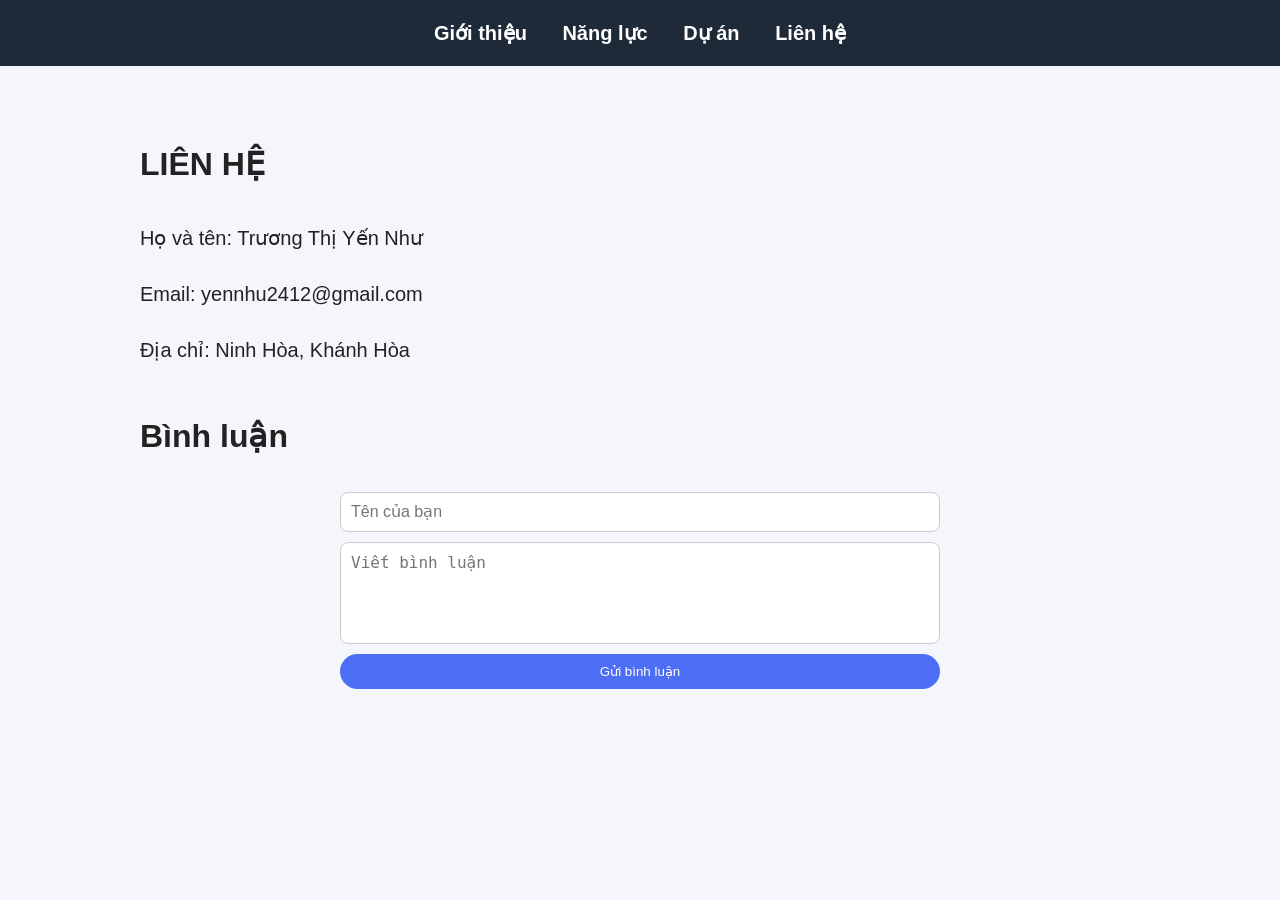
==== lienhe.html @ bb40e2df "Create lienhe.html" ====
<!DOCTYPE html>
<html>
<head>
<title>Liên hệ</title>
<link rel="stylesheet" href="style.css">
</head>

<body>

<nav>
<a href="index.html">Giới thiệu</a>
<a href="nangluc.html">Năng lực</a>
<a href="duan.html">Dự án</a>
<a href="lienhe.html">Liên hệ</a>
</nav>

<div class="container">

<h2>LIÊN HỆ</h2>

<p>Họ và tên: Trương Thị Yến Như</p>
<p>Email: yennhu2412@gmail.com</p>
<p>Địa chỉ: Ninh Hòa, Khánh Hòa</p>

<h2>Bình luận</h2>

<div class="comment-box">

<input id="name" placeholder="Tên của bạn">

<textarea id="text" placeholder="Viết bình luận"></textarea>

<button onclick="addComment()">Gửi bình luận</button>

</div>

<div id="comments"></div>

</div>

<script src="script.js"></script>

</body>
</html>
---- style.css ----
body{
font-family: Arial, sans-serif;
font-size:20px;
line-height:1.8;
margin:0;
background:#f4f6fb;
color:#222;
opacity:0;
animation:fadeIn 0.2s forwards;
}

@keyframes fadeIn{
from{opacity:0}
to{opacity:1}
}

.container{
width:90%;
max-width:1000px;
margin:auto;
padding:30px;
}

nav{
background:#1e2a38;
padding:15px;
text-align:center;
}

nav a{
color:white;
text-decoration:none;
margin:0 15px;
font-size:20px;
font-weight:bold;
}

nav a:hover{
color:#ffd166;
}

h1{
font-size:42px;
}

h2{
font-size:32px;
margin-top:40px;
}

p{
font-size:20px;
}

li{
font-size:20px;
}

img{
width:100%;
max-width:700px;
display:block;
margin:25px auto;
border-radius:10px;
}

.hero{
background-image:url(https://images.unsplash.com/photo-1556228720-195a672e8a03);
background-size:cover;
background-position:center;
height:400px;
display:flex;
flex-direction:column;
justify-content:center;
align-items:center;
color:white;
text-align:center;
}

.hero h1{
font-size:50px;
text-shadow:2px 2px 10px rgba(0,0,0,0.7);
}

.hero p{
font-size:24px;
text-shadow:2px 2px 10px rgba(0,0,0,0.7);
}

/* skill */

.skill{
margin-bottom:20px;
}

.skill-bar{
width:100%;
height:14px;
background:#ddd;
border-radius:10px;
overflow:hidden;
}

.skill-fill{
height:100%;
border-radius:10px;
}

.hoa{
width:85%;
background:#ff6b6b;
}

.dialy{
width:80%;
background:#4dabf7;
}

.giaotiep{
width:90%;
background:#51cf66;
}

.tamly{
width:75%;
background:#ffd43b;
}

/* comment */

.comment-box{
max-width:600px;
margin:auto;
display:flex;
flex-direction:column;
gap:10px;
}

.comment-box input,
.comment-box textarea{
padding:10px;
font-size:16px;
border-radius:8px;
border:1px solid #ccc;
}

.comment-box textarea{
height:80px;
resize:none;
}

.comment-box button{
background:#4c6ef5;
color:white;
border:none;
padding:10px;
border-radius:20px;
cursor:pointer;
}

.comment-box button:hover{
background:#364fc7;
}

.comment{
background:white;
padding:15px;
border-radius:10px;
margin:10px auto;
max-width:700px;
box-shadow:0 2px 6px rgba(0,0,0,0.1);
}
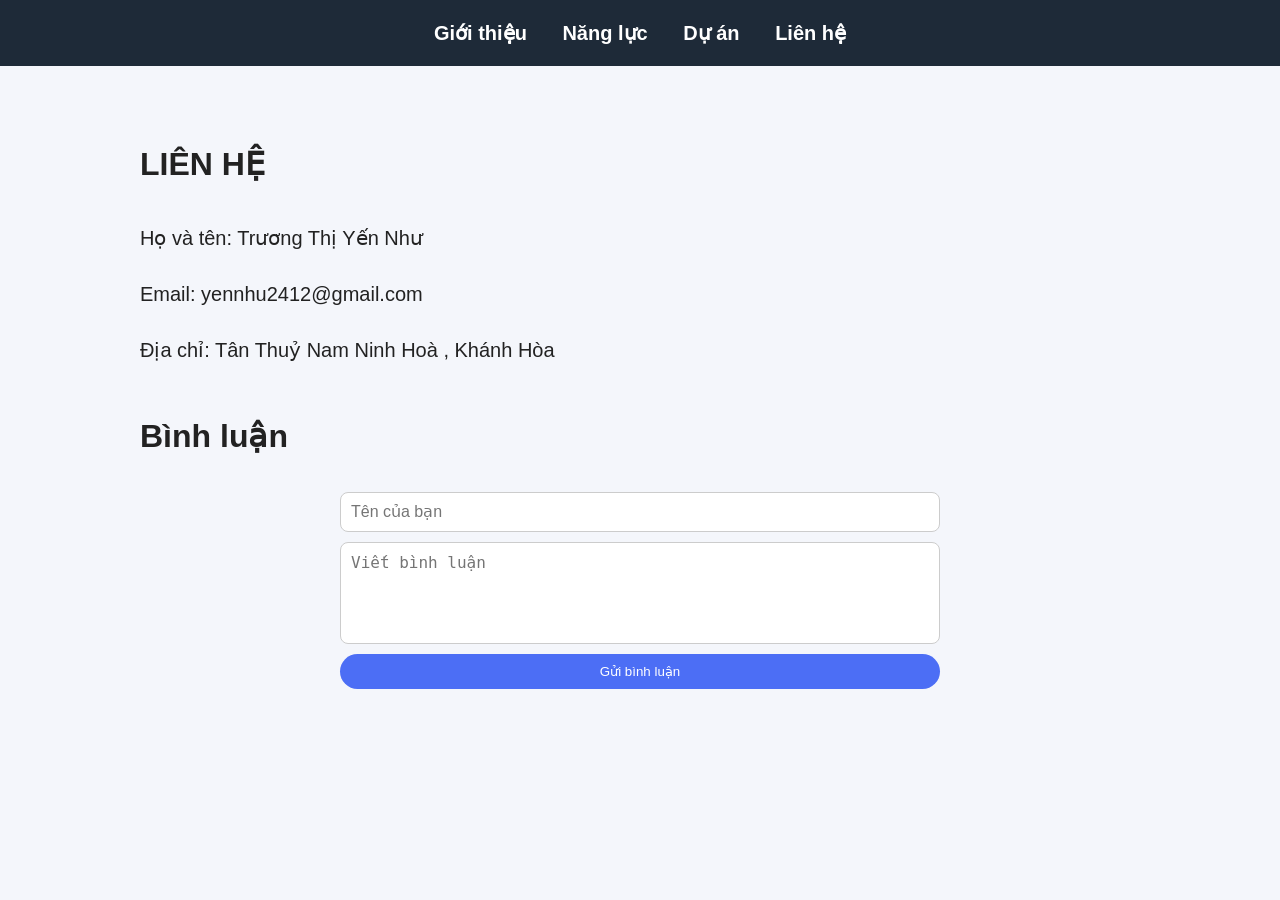
==== commit 9a366fe5: "Update lienhe.html" ====
--- a/lienhe.html
+++ b/lienhe.html
@@ -20,7 +20,7 @@
 
 <p>Họ và tên: Trương Thị Yến Như</p>
 <p>Email: yennhu2412@gmail.com</p>
-<p>Địa chỉ: Ninh Hòa, Khánh Hòa</p>
+<p>Địa chỉ: Tân Thuỷ Nam Ninh Hoà , Khánh Hòa</p>
 
 <h2>Bình luận</h2>
 
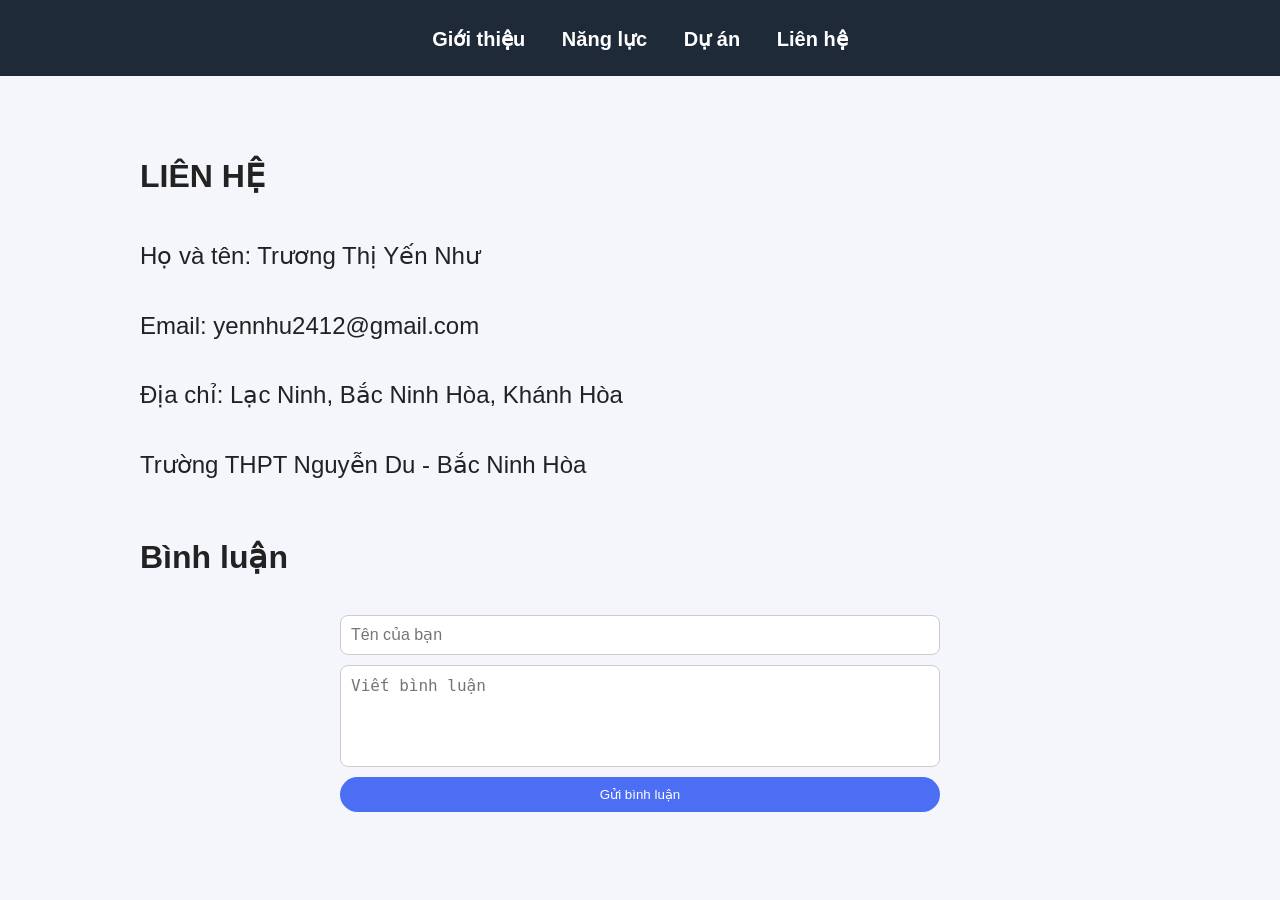
==== commit f4d2619f: "Update lienhe.html" ====
--- a/lienhe.html
+++ b/lienhe.html
@@ -20,8 +20,8 @@
 
 <p>Họ và tên: Trương Thị Yến Như</p>
 <p>Email: yennhu2412@gmail.com</p>
-<p>Địa chỉ: Tân Thuỷ Nam Ninh Hoà , Khánh Hòa</p>
-
+<p>Địa chỉ: Lạc Ninh, Bắc Ninh Hòa, Khánh Hòa </p>
+<p>Trường THPT Nguyễn Du - Bắc Ninh Hòa</p>
 <h2>Bình luận</h2>
 
 <div class="comment-box">
--- a/style.css
+++ b/style.css
@@ -1,7 +1,7 @@
 body{
 font-family: Arial, sans-serif;
-font-size:20px;
-line-height:1.8;
+font-size:24px;
+line-height:1.9;
 margin:0;
 background:#f4f6fb;
 color:#222;
@@ -49,11 +49,11 @@
 }
 
 p{
-font-size:20px;
+font-size:24px;
 }
 
 li{
-font-size:20px;
+font-size:24px;
 }
 
 img{
@@ -170,3 +170,6 @@
 max-width:700px;
 box-shadow:0 2px 6px rgba(0,0,0,0.1);
 }
+p{
+text-align: justify;
+}
